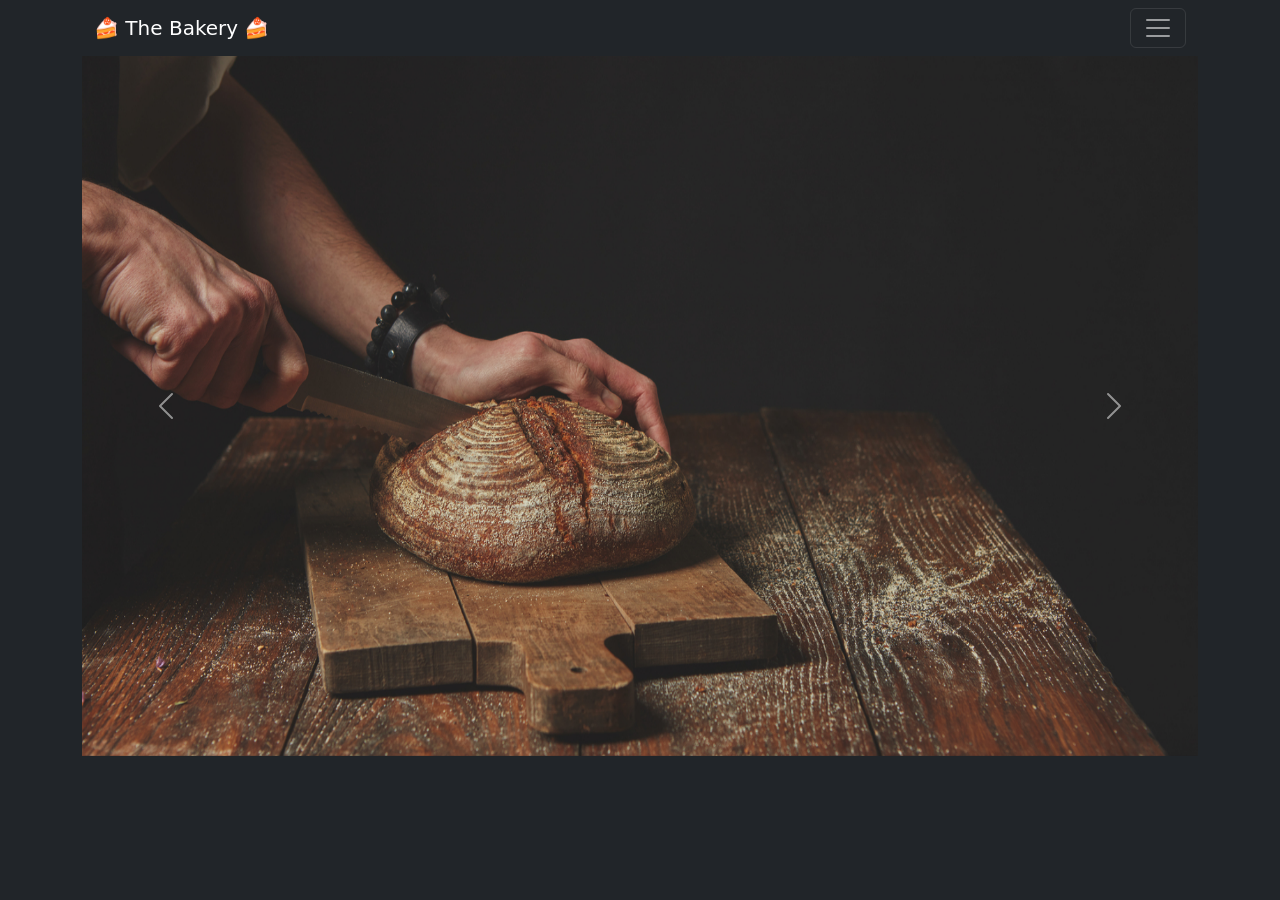
==== tp/index.html @ 08baaa6d "Subo tp" ====
<!DOCTYPE html>
<html lang="en">
<head>
  <meta charset="UTF-8">
  <meta http-equiv="X-UA-Compatible" content="IE=edge">
  <meta name="viewport" content="width=device-width, initial-scale=1.0">
  <link href="./css/bootstrap.min.css" rel="stylesheet">
  <link href="./css/styles.css" rel="stylesheet">
  <title>🍰 The Bakery 🍰​​</title>
</head>
<body class="container text-center bg-dark" id="background">
  
  <!-- Header-->
  <nav class="navbar navbar-dark bg-dark" id="header">
    <div class="container-fluid">
      <a class="navbar-brand" href="#">🍰​ The Bakery 🍰​</a>
      <button class="navbar-toggler" type="button" data-bs-toggle="collapse" data-bs-target="#navbarNavDropdown" aria-controls="navbarNavDropdown" aria-expanded="false" aria-label="Toggle navigation">
        <span class="navbar-toggler-icon"></span>
      </button>
      <div class="collapse navbar-collapse" id="navbarNavDropdown">
        <ul class="navbar-nav">
          <li class="nav-item">
            <a class="nav-link active" aria-current="page" href="#">Home</a>
          </li>
          <li class="nav-item">
            <a class="nav-link" href="#">Features</a>
          </li>
          <li class="nav-item">
            <a class="nav-link" id="theme" href="#">🌞</a>
          </li>
        </ul>
      </div>
    </div>
  </nav>

  <!-- Carousel -->
  <div class="bg-dark">  
    <div id="carouselExampleControls" class="carousel slide" data-bs-ride="carousel">
      <div class="carousel-inner">
        <div class="carousel-item active">
          <img src="./img/1.jpg" class="d-block w-100" alt="person cutting bread">
        </div>
        <div class="carousel-item">
          <img src="./img/2.jpg" class="d-block w-100" alt="crosaint">
        </div>
        <div class="carousel-item">
          <img src="./img/3.jpg" class="d-block w-100" alt="bread">
        </div>
      </div>
      <button class="carousel-control-prev" type="button" data-bs-target="#carouselExampleControls" data-bs-slide="prev">
        <span class="carousel-control-prev-icon" aria-hidden="true"></span>
        <span class="visually-hidden">Previous</span>
      </button>
      <button class="carousel-control-next" type="button" data-bs-target="#carouselExampleControls" data-bs-slide="next">
        <span class="carousel-control-next-icon" aria-hidden="true"></span>
        <span class="visually-hidden">Next</span>
      </button>
    </div>
  </div>
  
  <script src="https://cdn.jsdelivr.net/npm/@popperjs/core@2.11.6/dist/umd/popper.min.js" integrity="sha384-oBqDVmMz9ATKxIep9tiCxS/Z9fNfEXiDAYTujMAeBAsjFuCZSmKbSSUnQlmh/jp3" crossorigin="anonymous"></script>
  <script src="./js/bootstrap.bundle.min.js"></script>
  <script src="./js/app.js"></script>
</body>
</html>
---- tp/css/styles.css ----
/* Formatea las imagenes en el mismo tamaño */
.carousel-inner > .carousel-item > img {
  width: 800px;
  height: 700px;
}

/* Media querys para ajustar las imagenes segun la pantalla */
@media screen and (max-width: 480px) {
  .carousel-inner > .carousel-item > img {
    width: 300px;
    height: 300px;
  }
}

/* Media querys para pantallas medianas*/
@media screen and (max-width: 768px) {
  .carousel-inner > .carousel-item > img {
    width: 1rem;
    height: 20rem;
  }
}
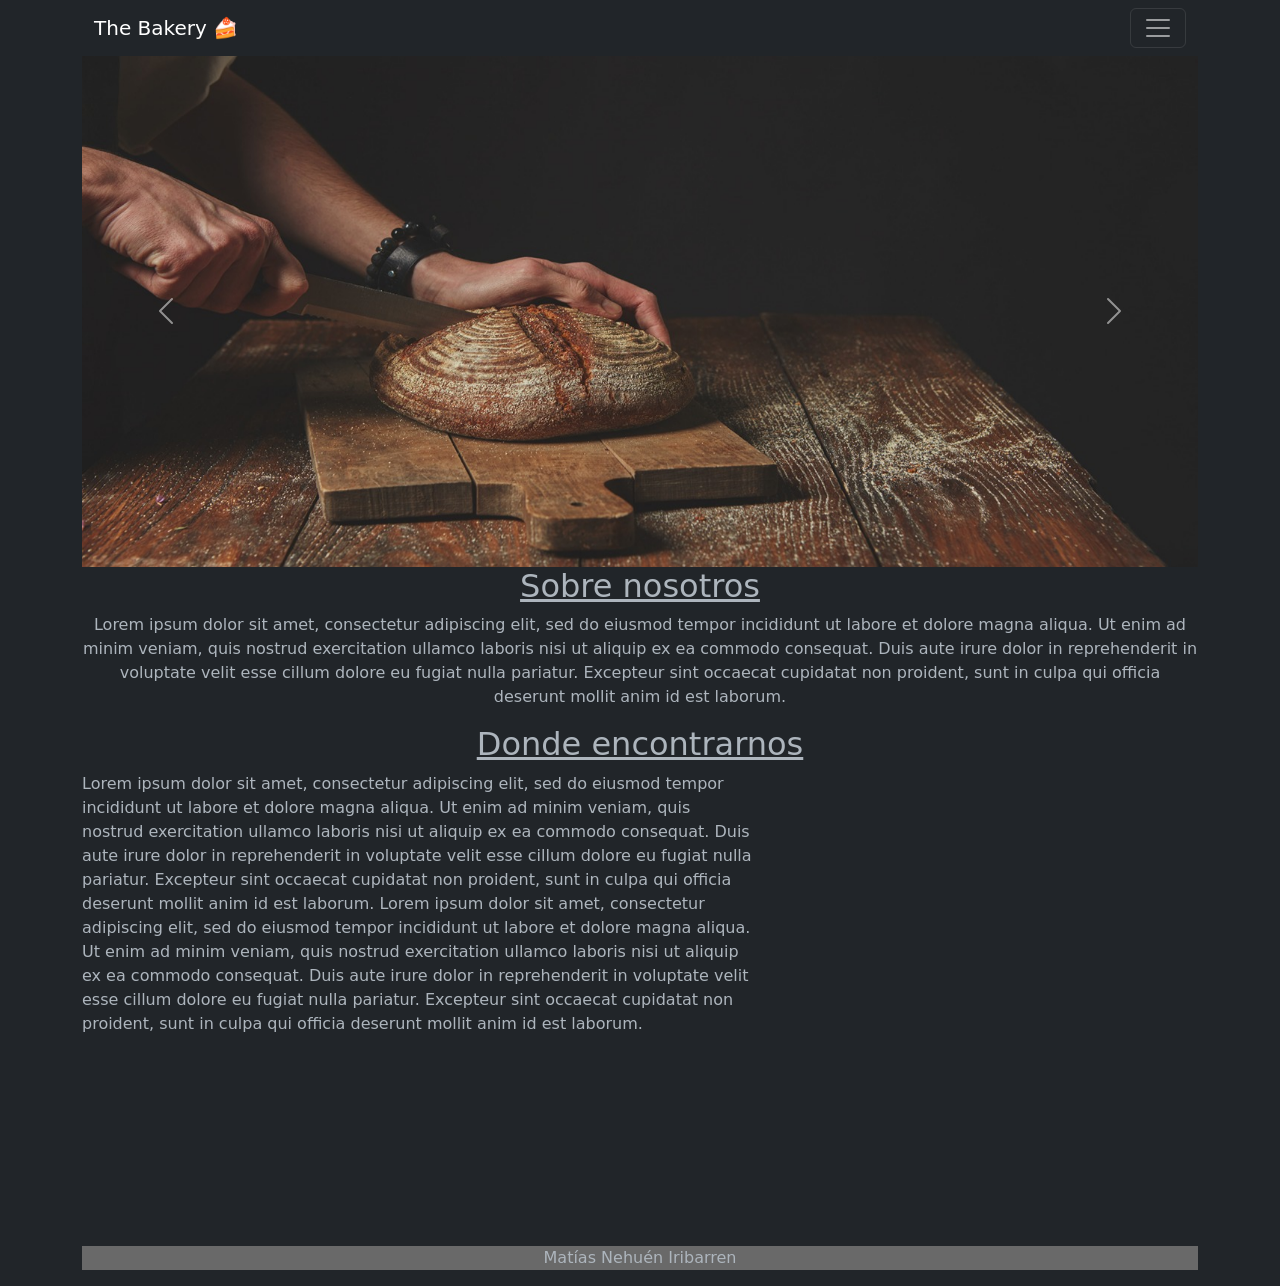
==== commit 9d032127: "Subo tp de react" ====
--- a/tp/index.html
+++ b/tp/index.html
@@ -5,46 +5,49 @@
   <meta http-equiv="X-UA-Compatible" content="IE=edge">
   <meta name="viewport" content="width=device-width, initial-scale=1.0">
   <link href="./css/bootstrap.min.css" rel="stylesheet">
+  <link href="./img/icon.png" rel="icon">
   <link href="./css/styles.css" rel="stylesheet">
-  <title>🍰 The Bakery 🍰​​</title>
+  <title>Home - The Bakery​​</title>
 </head>
 <body class="container text-center bg-dark" id="background">
   
-  <!-- Header-->
-  <nav class="navbar navbar-dark bg-dark" id="header">
-    <div class="container-fluid">
-      <a class="navbar-brand" href="#">🍰​ The Bakery 🍰​</a>
-      <button class="navbar-toggler" type="button" data-bs-toggle="collapse" data-bs-target="#navbarNavDropdown" aria-controls="navbarNavDropdown" aria-expanded="false" aria-label="Toggle navigation">
-        <span class="navbar-toggler-icon"></span>
-      </button>
-      <div class="collapse navbar-collapse" id="navbarNavDropdown">
-        <ul class="navbar-nav">
-          <li class="nav-item">
-            <a class="nav-link active" aria-current="page" href="#">Home</a>
-          </li>
-          <li class="nav-item">
-            <a class="nav-link" href="#">Features</a>
-          </li>
-          <li class="nav-item">
-            <a class="nav-link" id="theme" href="#">🌞</a>
-          </li>
-        </ul>
+  <!-- Header -->
+  <header>
+    <nav class="navbar navbar-dark bg-dark" id="header">
+      <div class="container-fluid">
+        <a class="navbar-brand" href="#">The Bakery 🍰​</a>
+        <button class="navbar-toggler" type="button" data-bs-toggle="collapse" data-bs-target="#navbarNavDropdown" aria-controls="navbarNavDropdown" aria-expanded="false" aria-label="Toggle navigation">
+          <span class="navbar-toggler-icon"></span>
+        </button>
+        <div class="collapse navbar-collapse" id="navbarNavDropdown">
+          <ul class="navbar-nav">
+            <li class="nav-item">
+              <a class="nav-link active" aria-current="page" href="#">Home</a>
+            </li>
+            <li class="nav-item">
+              <a class="nav-link" href="./contacto.html">Contacto</a>
+            </li>
+            <li class="nav-item">
+              <a class="nav-link" id="theme" href="#">🌞</a>
+            </li>
+          </ul>
+        </div>
       </div>
-    </div>
-  </nav>
-
+    </nav>
+  </header>
+  
   <!-- Carousel -->
-  <div class="bg-dark">  
+  <div class="bg-dark" id="carousel">  
     <div id="carouselExampleControls" class="carousel slide" data-bs-ride="carousel">
       <div class="carousel-inner">
         <div class="carousel-item active">
-          <img src="./img/1.jpg" class="d-block w-100" alt="person cutting bread">
+          <img src="./img/1-dark.jpg" id="first-image" class="d-block w-100" alt="person cutting bread">
         </div>
         <div class="carousel-item">
-          <img src="./img/2.jpg" class="d-block w-100" alt="crosaint">
+          <img src="./img/2-dark.jpg" id="second-image" class="d-block w-100" alt="crosaint">
         </div>
         <div class="carousel-item">
-          <img src="./img/3.jpg" class="d-block w-100" alt="bread">
+          <img src="./img/3-dark.jpg" id="third-image" class="d-block w-100" alt="bread">
         </div>
       </div>
       <button class="carousel-control-prev" type="button" data-bs-target="#carouselExampleControls" data-bs-slide="prev">
@@ -58,8 +61,36 @@
     </div>
   </div>
   
+  <!-- Datos -->
+  <section class="datos">
+    <div class="negocio">
+      <h2 class="titulo">Sobre nosotros</h2>
+      <p>
+        Lorem ipsum dolor sit amet, consectetur adipiscing elit, sed do eiusmod tempor incididunt ut labore et dolore magna aliqua. Ut enim ad minim veniam, quis nostrud exercitation ullamco laboris nisi ut aliquip ex ea commodo consequat. Duis aute irure dolor in reprehenderit in voluptate velit esse cillum dolore eu fugiat nulla pariatur. Excepteur sint occaecat cupidatat non proident, sunt in culpa qui officia deserunt mollit anim id est laborum.
+      </p>
+    </div>
+    <div>
+      <h2 class="titulo">Donde encontrarnos</h2>
+      <div class="ubicacion">
+        <p class="descripcion">
+          Lorem ipsum dolor sit amet, consectetur adipiscing elit, sed do eiusmod tempor incididunt ut labore et dolore magna aliqua. Ut enim ad minim veniam, quis nostrud exercitation ullamco laboris nisi ut aliquip ex ea commodo consequat. Duis aute irure dolor in reprehenderit in voluptate velit esse cillum dolore eu fugiat nulla pariatur. Excepteur sint occaecat cupidatat non proident, sunt in culpa qui officia deserunt mollit anim id est laborum.
+          Lorem ipsum dolor sit amet, consectetur adipiscing elit, sed do eiusmod tempor incididunt ut labore et dolore magna aliqua. Ut enim ad minim veniam, quis nostrud exercitation ullamco laboris nisi ut aliquip ex ea commodo consequat. Duis aute irure dolor in reprehenderit in voluptate velit esse cillum dolore eu fugiat nulla pariatur. Excepteur sint occaecat cupidatat non proident, sunt in culpa qui officia deserunt mollit anim id est laborum.
+        </p>
+        <iframe class="map" src="https://www.google.com/maps/embed?pb=!1m18!1m12!1m3!1d763.4811857106511!2d-57.5301621650139!3d-38.014184085587836!2m3!1f0!2f0!3f0!3m2!1i1024!2i768!4f13.1!3m3!1m2!1s0x9584dc37932b8e31%3A0x9d6556358a3e2320!2sPlaya%20Varese!5e0!3m2!1ses!2sar!4v1664752548899!5m2!1ses!2sar" width="600" height="450" style="border:0;" allowfullscreen="" loading="lazy" referrerpolicy="no-referrer-when-downgrade"></iframe>
+      </div>
+    </div>
+  </section>
+  <br>
+
+  <!-- Footer -->
+  <footer>
+    <div class="footer">
+      <p class="datos">Matías Nehuén Iribarren</p>
+    </div>
+  </footer>
+
   <script src="https://cdn.jsdelivr.net/npm/@popperjs/core@2.11.6/dist/umd/popper.min.js" integrity="sha384-oBqDVmMz9ATKxIep9tiCxS/Z9fNfEXiDAYTujMAeBAsjFuCZSmKbSSUnQlmh/jp3" crossorigin="anonymous"></script>
   <script src="./js/bootstrap.bundle.min.js"></script>
-  <script src="./js/app.js"></script>
+  <script src="./js/home.js"></script>
 </body>
 </html>
--- a/tp/css/styles.css
+++ b/tp/css/styles.css
@@ -1,21 +1,103 @@
 /* Formatea las imagenes en el mismo tamaño */
 .carousel-inner > .carousel-item > img {
-  width: 800px;
-  height: 700px;
+  object-fit: fill;
+  width: 100%;
+  height: auto;
 }
 
 /* Media querys para ajustar las imagenes segun la pantalla */
-@media screen and (max-width: 480px) {
-  .carousel-inner > .carousel-item > img {
-    width: 300px;
-    height: 300px;
+@media screen and (max-width: 300px) {
+  #carousel {
+    display: none;
   }
 }
 
-/* Media querys para pantallas medianas*/
-@media screen and (max-width: 768px) {
+@media screen and (max-width: 480px) {
   .carousel-inner > .carousel-item > img {
-    width: 1rem;
-    height: 20rem;
+    object-fit: contain;
+  }
+}
+
+.datos {
+  align-items: center;
+  color: #adb5bd; /* El gris de bootstrap ($gray-500) */
+}
+
+.negocio {
+  display: flex;
+  flex-direction: column;
+}
+
+.titulo {
+  /*El color lo va a heredar al igual que su posición
+    y fuente asique sólo le pongo un subrayado.*/
+  text-decoration: underline;
+}
+
+.ubicacion {
+  display: flex;
+}
+
+.descripcion {
+  text-align: left;
+}
+
+.map {
+  min-width: 40%;
+}
+
+.footer {
+  background-color: dimgrey;
+}
+
+.form-container {
+  display: flex;
+  justify-content: center;
+}
+
+.formulario {
+  margin: 20%;
+  display: grid;
+  grid-template-columns: repeat(3, 1fr); /* Repite 3 veces, 3 columnas que ocupan un espacio cada una */
+  grid-template-rows: repeat(4, 1fr); /* Repite 3 veces, 3 filas que ocupan un espacio cada una */
+  grid-template-areas: 
+    "a nombre b"
+    "c apellido d"
+    "e mail f"
+    "g boton h";
+  gap: 1rem 2rem;
+}
+
+.input {
+  text-align: center;
+  outline: 0;
+  border-width: 0 0 0px; /* 0px cambia desde el js */
+  border-color: black;
+  padding: 10px;
+  background-color: #212529;
+}
+
+#nombre {
+  grid-area: nombre;
+}
+
+#apellido {
+  grid-area: apellido;
+}
+
+#mail {
+  grid-area: mail;
+}
+
+#boton {
+  border-style: hidden;
+  grid-area: boton;
+  margin-left: 25%;
+  max-width: 50%;
+}
+
+@media screen and (max-width: 250px) {
+  .formulario {
+    display: none;
   }
 }
